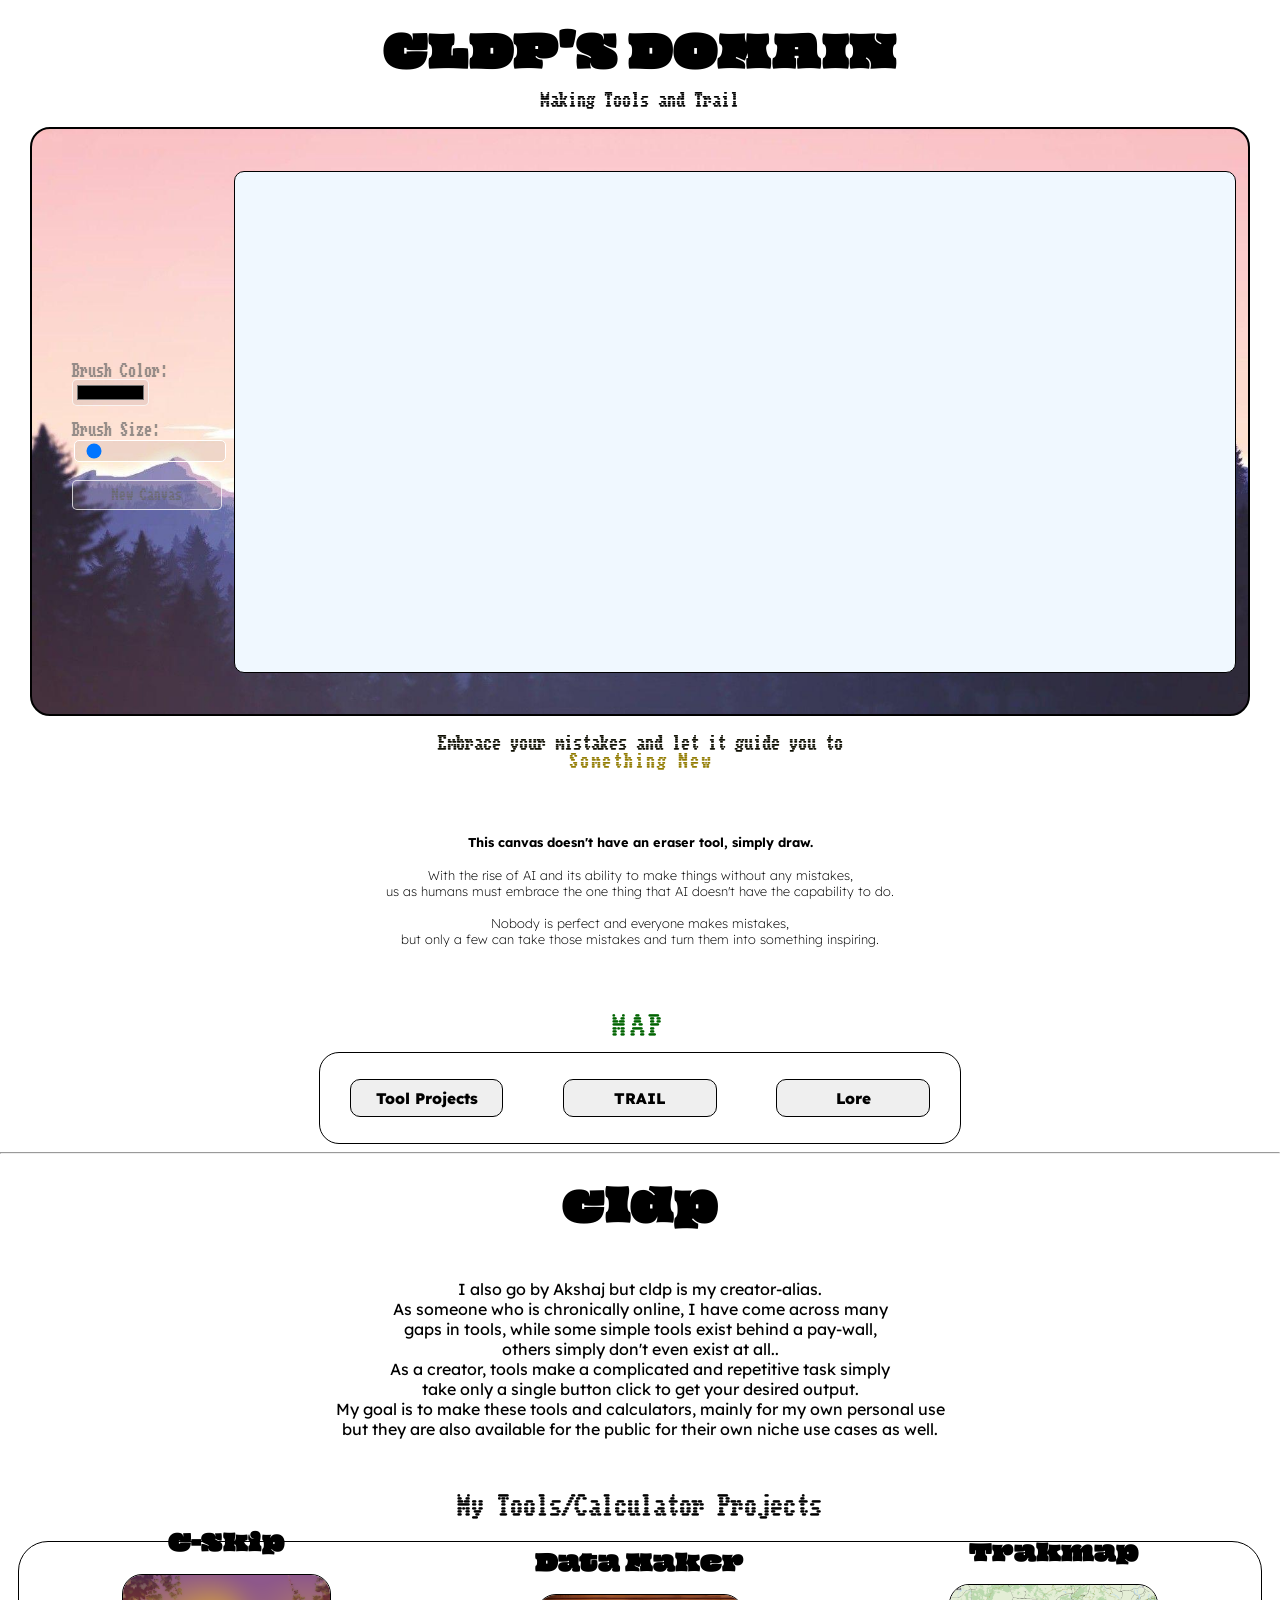
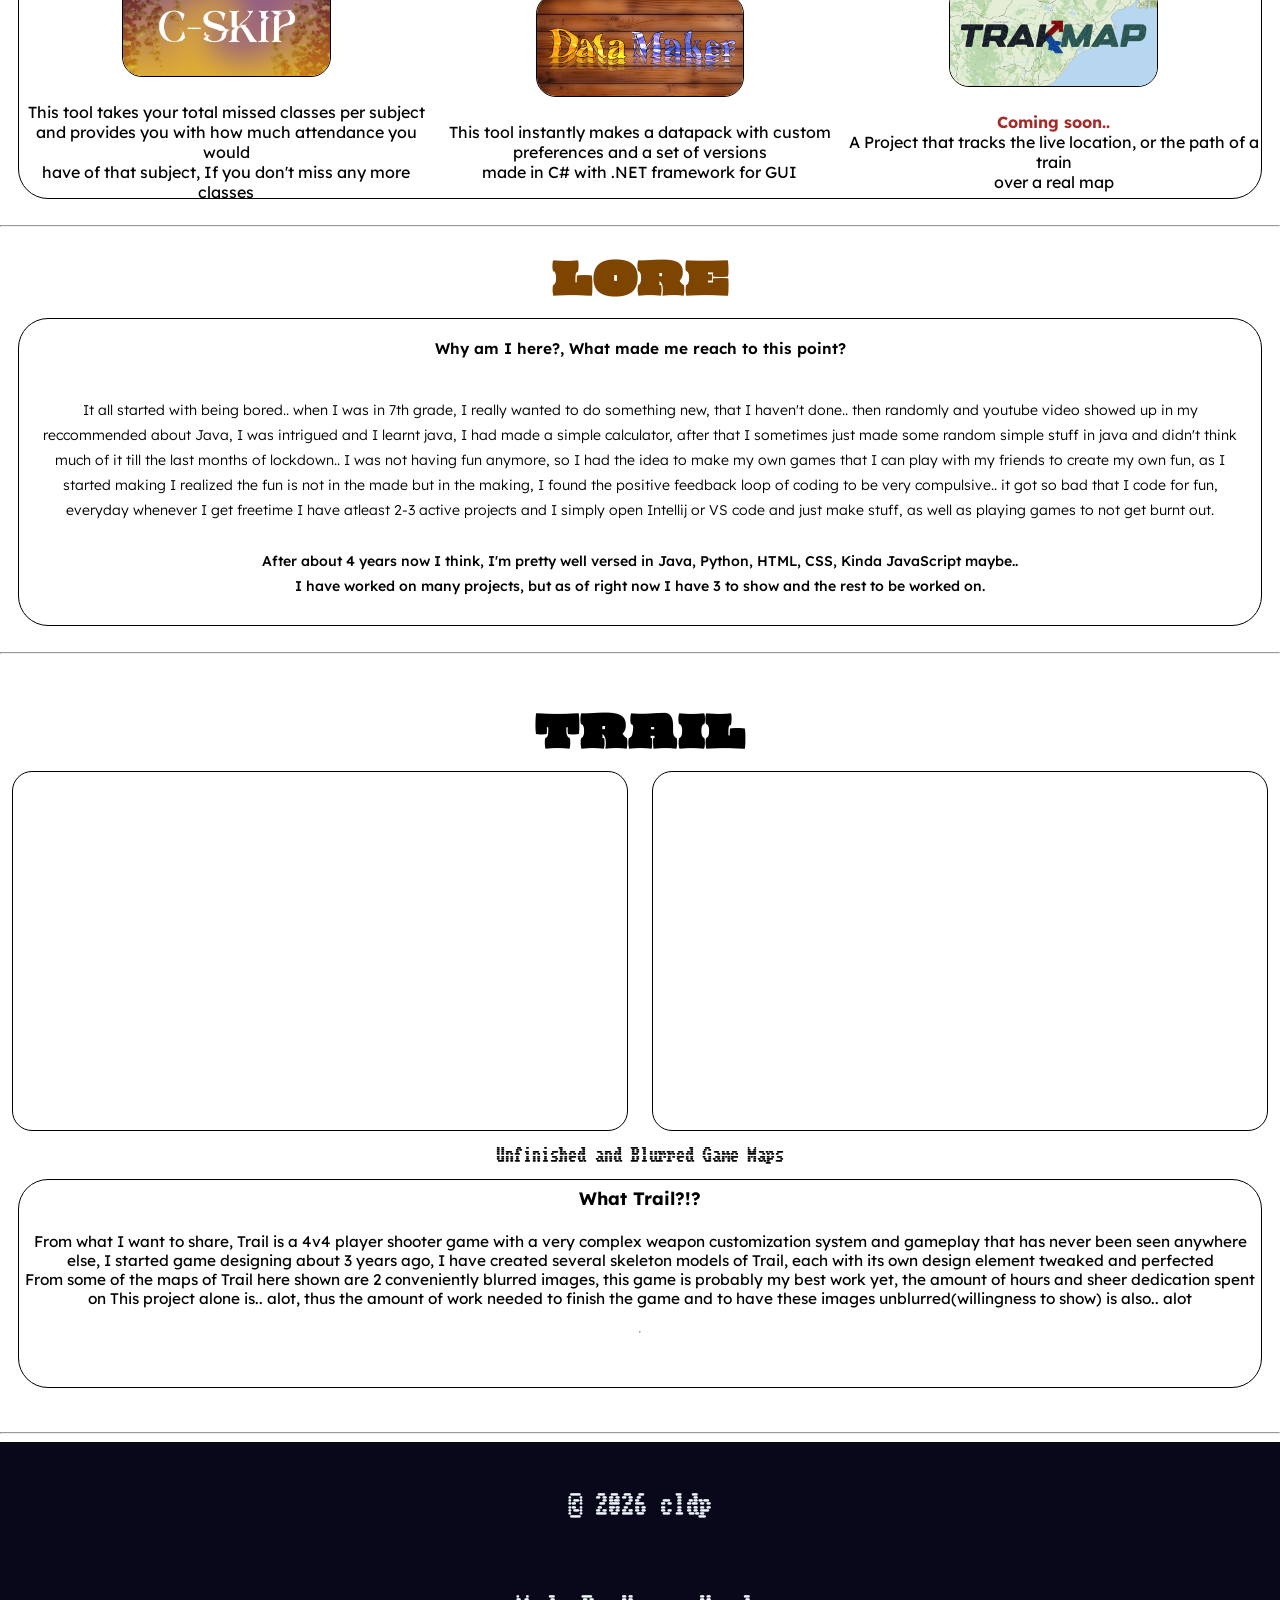
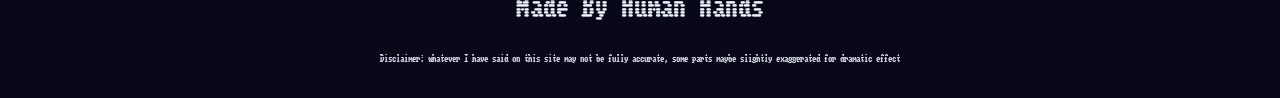
==== index.html @ a24bc2d6 "Added more context" ====
<!DOCTYPE html>

<html>


<head>

<title>cldp domain</title>

<script src="sc.js" defer></script>
<link rel="stylesheet" href="st.css">

<link rel="preconnect" href="https://fonts.googleapis.com">
<link rel="preconnect" href="https://fonts.gstatic.com" crossorigin>
<link href="https://fonts.googleapis.com/css2?family=Lexend+Deca:wght@100..900&family=Oi&family=Workbench&display=swap"" rel="stylesheet">

<link rel="icon" type="image/x-icon" href="icon.png">



<meta name="viewport" content="width=device-width, initial-scale=1.0">

</head>


<body>


<h1 class="main-title">CLDP'S DOMAIN</h1>
<h3 class="pre-text">Making Tools and Trail</h3>

<div id="canvas-container">
    <div id="controls">
    <label for="colorPicker">Brush Color:</label>
    <input type="color" id="colorPicker" value="#000000"><br>

    <label for="brushSize">Brush Size:</label>
    <input type="range" id="brushSize" min="1" max="50" value="5"><br>


    <button onclick="clearCanvas()" id="clearCanvas">New Canvas</button>
</div>
<canvas id="canvas" width="1000" height="500"></canvas>
</div>
<h3 class="pre-text" style="color:rgb(13, 13, 0)">Embrace your mistakes and let it guide you to<br>
    <span style="color:rgb(145, 123, 0); font-weight: 900; letter-spacing: 2px;">Something New</span></h3>
    

<h4 class="pre-text" style="font-family: Lexend Deca; font-size: 1vw; margin-top: 5vw;">This canvas doesn't have an eraser tool, simply draw.</h4>

<h4 class="pre-text" style="font-family: Lexend Deca; font-size: 1vw; margin-top: 1vw; font-weight: 200;">
    With the rise of AI and its ability to make things without any mistakes,<br>
    us as humans must embrace the one thing that AI doesn't have the capability to do.<br><br>
    Nobody is perfect and everyone makes mistakes,<br>
    but only a few can take those mistakes and turn them into something inspiring.
</h4>
<br><br>
<h3 class="pre-text" style="font-size: 2vw; line-height: 1px; letter-spacing: 5px; color:darkgreen">MAP</h3>
<div id="nav-container">
    <button onClick="document.getElementById('proj-t').scrollIntoView();" class="nav-button">Tool Projects</button>
    <button onClick="document.getElementById('info-container').scrollIntoView();" class="nav-button" data-label="trail">TRAIL</button>
    <button onClick="document.getElementById('lore-t').scrollIntoView();" class="nav-button">Lore</button>
    
</div>
<hr>

<h1 class="main-title">cldp</h1><br>
<p class="dText">I also go by Akshaj but cldp is my creator-alias. <br>
    As someone who is chronically online, I have come across many<br>
    gaps in tools, while some simple tools exist behind a pay-wall, <br>
    others simply don't even exist at all..<br>
    As a creator, tools make a complicated and repetitive task simply<br>
    take only a single button click to get your desired output.<br>
    My goal is to make these tools and calculators, mainly for my own personal use<br>
    but they are also available for the public for their own niche use cases as well.</p>

<br>
<h2 class="dTitle" id="proj-t">My Tools/Calculator Projects</h2>
<div id="i-container">
    <div>
        <h3 class="i-title">C-Skip</h3>
        <a href="https://cld4p.github.io/CSkip/" target="_blank"><img src="cskip.png" alt="cskip" class="i-image"></a>
        <p class="i-text">This tool takes your total missed classes per subject<br>
                            and provides you with how much attendance you would <br>
                        have of that subject, If you don't miss any more classes</p>
    </div>

    <div>
        <h3 class="i-title">Data Maker</h3>
        <a href="https://github.com/cld4p/DataMaker" target="_blank"><img src="dmaker.png" alt="dm" class="i-image"></a>
        <p class="i-text">This tool instantly makes a datapack with custom<br>
                        preferences and a set of versions<br> 
                        made in C# with .NET framework for GUI</p>
    </div>

    <div>
        <h3 class="i-title">Trakmap</h3>
        <img src="trakmap.png" alt="trak" class="i-image">
        <p class="i-text"><span style="color:brown"><b>Coming soon..</b></span><br>
                A Project that tracks the live location, or the path of a train<br>
                over a real map</p>
    </div>
</div>
<br>
<hr>

<h1 class="main-title" style="color:rgb(126, 69, 0)" id="lore-t">LORE</h1>
<div id="text-container">
    <p style="margin: 20px;">Why am I here?, What made me reach to this point?</p>
    <p style="margin: 20px; font-weight: 300; font-size: 1.1vw; line-height: 2.8vh;">It all started with being bored.. when I was in 7th grade, I really wanted
        to do something new, that I haven't done.. then randomly and youtube video showed up in my reccommended about Java, I was intrigued and I learnt java, I had made
        a simple calculator, after that I sometimes just made some random simple stuff in java and didn't think much of it till the last months of lockdown.. I was not having
        fun anymore, so I had the idea to make my own games that I can play with my friends to create my own fun, as I started making I realized the fun is not in the
        made but in the making, I found the positive feedback loop of coding to be very compulsive.. it got so bad that I code for fun, everyday whenever I get freetime
        I have atleast 2-3 active projects and I simply open Intellij or VS code and just make stuff, as well as playing games to not get burnt out.
        <br><br>
        <span style="font-weight: 500;">After about 4 years now I think, I'm pretty well versed in Java, Python, HTML, CSS, Kinda JavaScript maybe.. <br>
        I have worked on many projects, but as of right now I have 3 to show and the rest to be worked on.</span>
    </p>
</div>

<br>
<hr>
<br>

<h1 class="main-title">TRAIL</h1>
<div style="display: flex;
    flex-direction: row;
    align-items: center;
    text-align: center;">

<div class="hero-image" style="background-image: url(trail/ls.png);"></div>
<div class="hero-image" style="background-image: url(trail/rs.png);"></div>
</div>

<h2 class="pre-text">Unfinished and Blurred Game Maps</h2>

<div id="info-container" style="height: 23vh;">
    <h3 style="line-height: 1px;">What Trail?!?</h3>
    <p style="font-weight: 400;">From what I want to share, Trail is a 4v4 player shooter
        game with a very complex weapon customization system and gameplay that has never been seen anywhere else,
        I started game designing about 3 years ago, I have created several skeleton models
        of Trail, each with its own design element tweaked and perfected<br>
        From some of the maps of Trail here shown are 2 conveniently blurred images,
        this game is probably my best work yet, the amount of hours and sheer dedication spent on This
        project alone is.. alot, thus the amount of work needed to finish the game and to have these images
        unblurred(willingness to show) is also.. alot
    </p>

<hr>


</div>

<br><br><hr>

<footer id="footer">
    <p>&copy; 2026 cldp</p>
    <br>
    <p>Made By Human Hands</p>
    <p style="font-size: 0.7vw;">Disclaimer: whatever I have said on this site may not be fully accurate, some parts maybe slightly exaggerated for dramatic effect</p>
</footer>

</body>



</html>
---- st.css ----
body {
    display: flexbox;
    margin: 0;
}

html {
    scroll-behavior: smooth;
}

.main-title {
    font-family: "Oi";
    font-weight: 400;
    font-size: 3.5vw;
    text-align: center;
    line-height: 10px;
    margin-top: 4vw;
}

.pre-text {
    font-family: "Workbench";
    font-size: 1.4vw;
    text-align: center;
}

#canvas-container {
    border: 2px solid black;
    width: 95%;
    height: 65vh;
    margin: auto;
    border-radius: 20px;
    display: flex;
    background-image: url(canvas_bg.png);
    background-size: cover;
}

#canvas {
    border: 1px solid black;
    border-radius: 10px;
    margin: auto;
    touch-action: none;
    background-color: aliceblue;
}

#controls {
    font-family: "Workbench";
    color: rgba(104, 104, 104, 0.902);
    margin-top: 30px;
    margin-left: 40px;
    justify-content: center;
    display: flex;
    flex-direction: column
}

#colorPicker{
    border: 1px solid rgba(255, 255, 255, 0.749);
    background-color: #a18d8d2c;
    border-radius: 5px;
    width: 6vw;
}

input[type="range"] {
  -webkit-appearance: none;
  appearance: none;
  width: 100%;
  background: #a18d8d2c;
  border: 1px solid white;
  border-radius: 5px;
  height: 20px;
}

#clearCanvas {
    border: 1px solid rgba(255, 255, 255, 0.749);
    background-color: #a18d8d2c;
    border-radius: 5px;
    height: 30px;
    width: 150px;
    color: rgba(104, 104, 104, 0.902);
    font-family: "Workbench";
}

.dText {
    font-family: Lexend Deca;
    font-weight: 400;
    text-align: center;
}

.dTitle {
    font-family: Workbench;
    font-weight: 700;
    text-align: center;
    font-size: 2vw;
}

#i-container {
    display: flex;
    flex-direction: row;
    align-items: center;
    text-align: center;

    border: 1px solid black;
    border-radius: 30px;

    height: 20vw;
    width: 97%; 
    margin: auto;
}

.i-image {
    max-width: 50%;
    height: auto;
    margin: 5px 0;
    border: 1px solid black;
    border-radius: 20px;
    transition: 0.4s;
}

.i-image:hover {
    scale:1.2;
    box-shadow: 0 0 4vw #b5c6ffd7;
}

.i-title {
    text-align: center;
    font-family: Oi;
    font-weight: 400;
    font-size: 1.8vw;
    line-height: 2px;
}

.i-text {
    text-align: center;
    font-family: Lexend Deca;
    font-weight: 400'
}

#nav-container {
    display: flex;
    flex-direction: row;
    align-items: center;
    text-align: center;

    border: 1px solid black;
    border-radius: 20px;

    height: 7vw;
    width: 50%; 
    margin: auto;
}

.nav-button {
    border: 1px solid;
    border-radius: 10px;
    height: 3vw;
    width: 12vw;
    font-family: "Lexend Deca";
    font-weight: 800;
    font-size: 1.2vw;
    margin: auto;
    cursor: pointer;
    transition: 0.4s;
}

.nav-button:hover {
    box-shadow: 0 0 4vw #b5c6ffd7;
    border-color: aquamarine;
    background-color: rgb(193, 231, 238);
}

.nav-button[data-label="trail"]:hover {
    box-shadow: 0 0 6vw #be0286bc;
    border-color: rgb(110, 7, 95);
    background-color: rgb(5, 2, 10);
    color:white;
}

#text-container, #info-container {
    display: flex;
    flex-direction: column;
    align-items: center;
    text-align: center;

    border: 1px solid black;
    border-radius: 30px;

    height: 34vh;
    width: 97%; 
    margin: auto;

    font-family: Lexend Deca;
    font-weight: 600;
    font-size: 1.2vw;
}

.hero-image {
    margin: auto;
    border: 1px solid black;
    border-radius: 20px;
    height: 28vw;
    width: 48vw;

    background-size: cover;
}

#footer {
    margin: auto;
    width: 100%;
    height: 20vw;
    background-color: rgb(8, 8, 26);
    text-align: center;
    justify-content: center;
    display: flex;
    color:aliceblue;

    font-family: Workbench;
    font-size: 2vw;
    flex-direction: column;
}
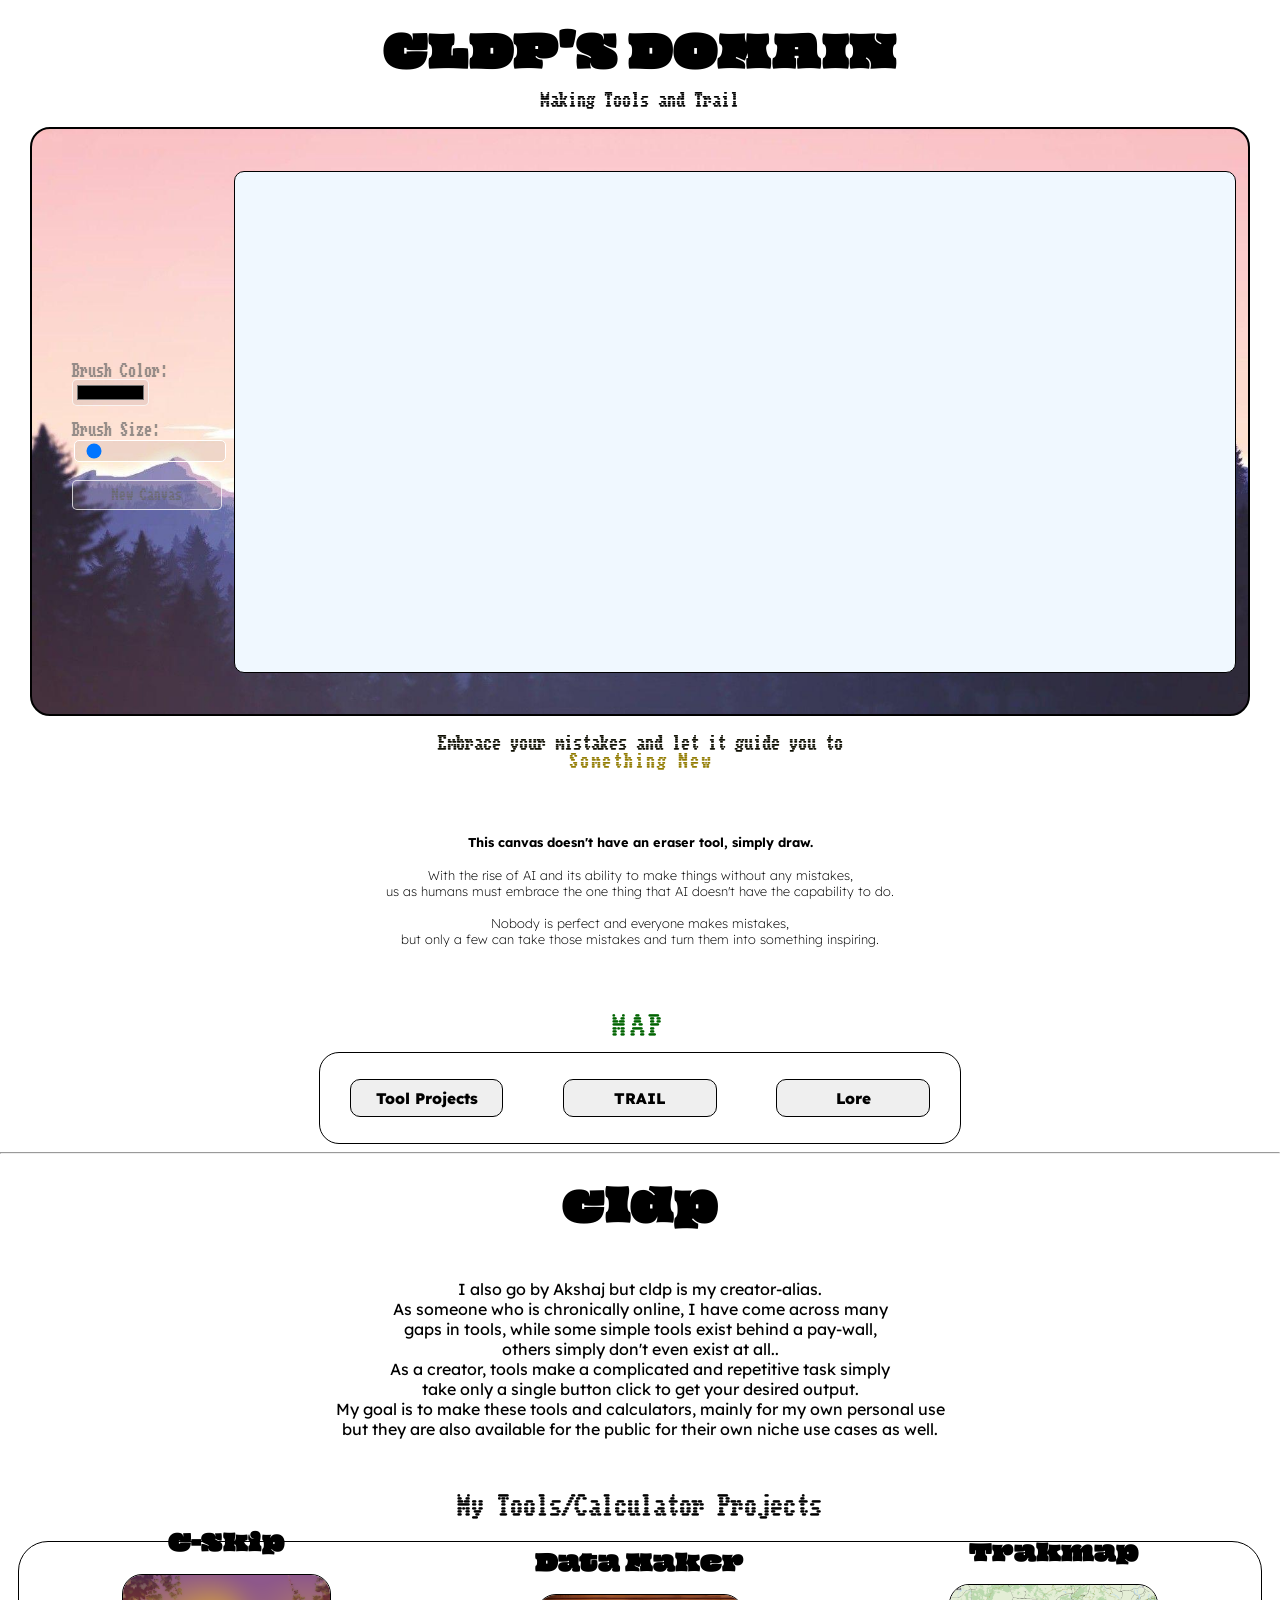
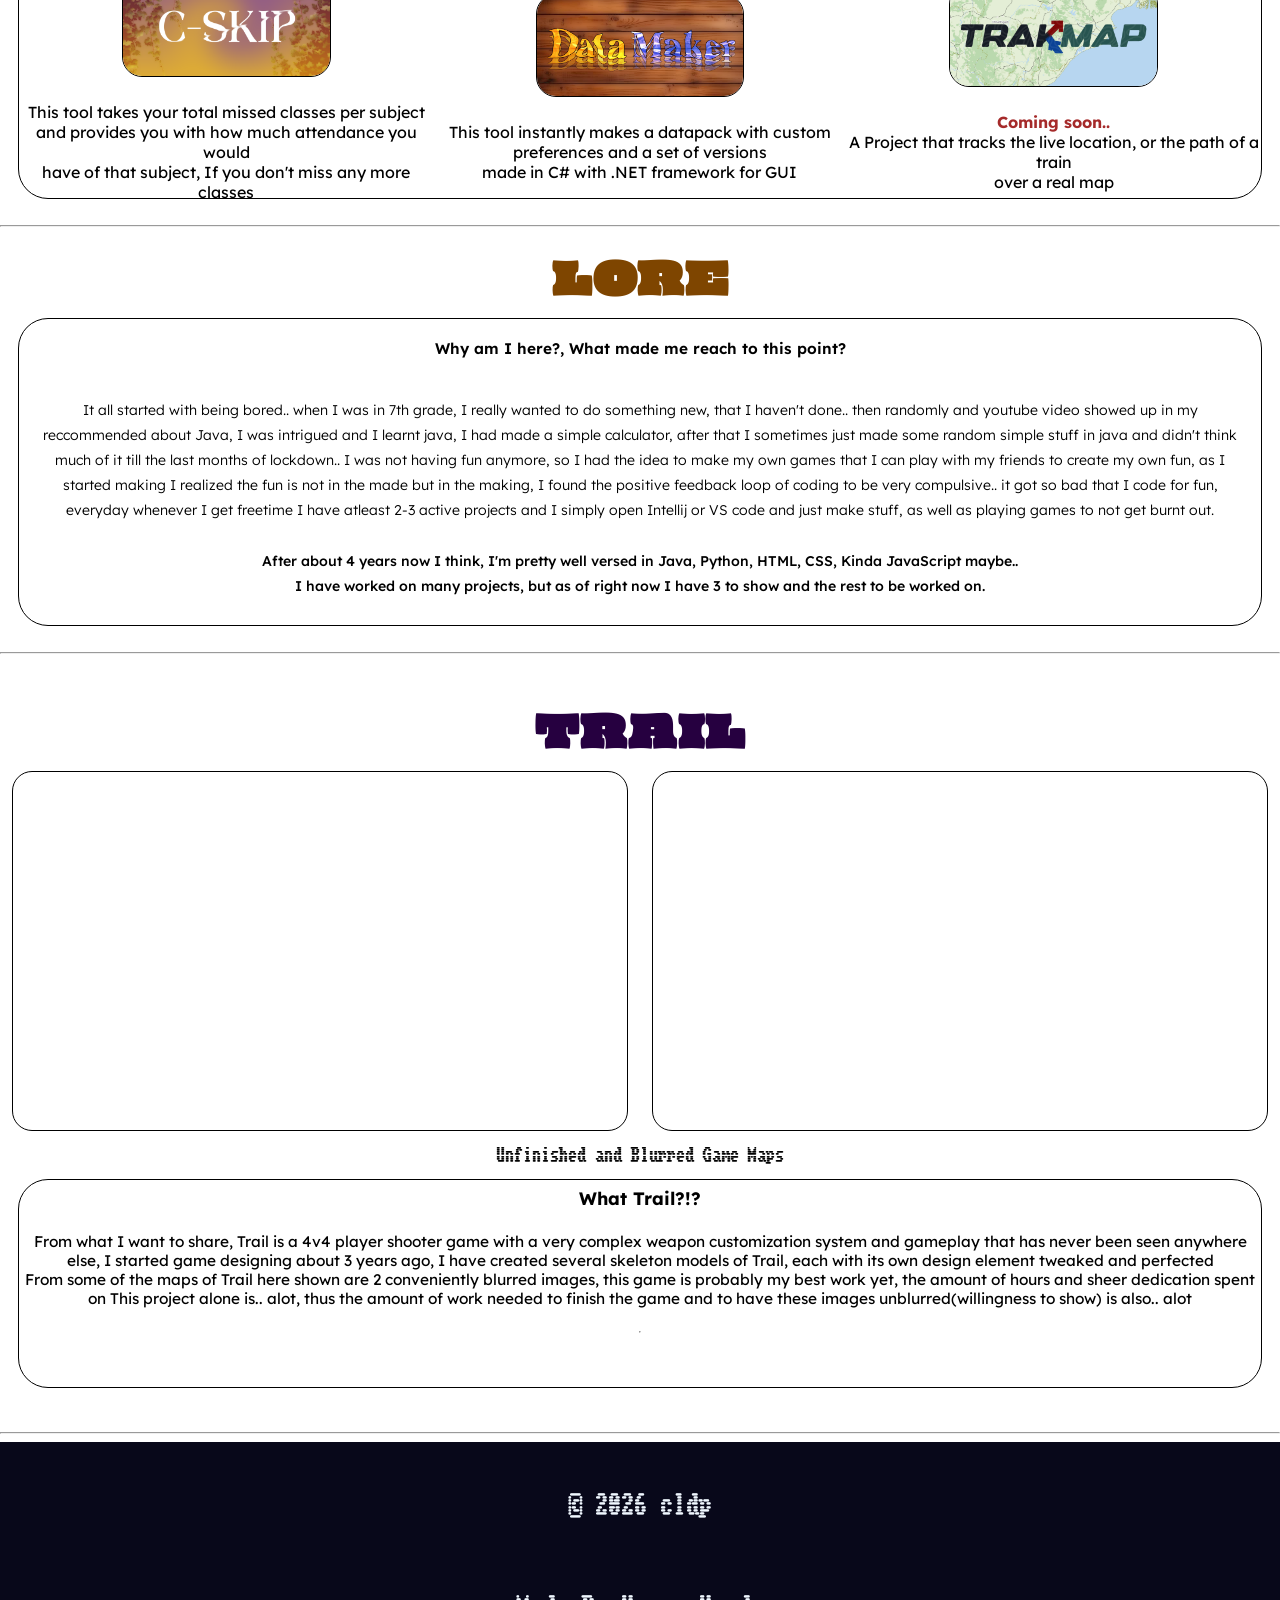
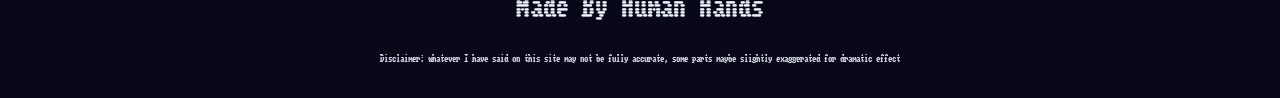
==== commit 8c2b8c88: "Added Up button and polishes" ====
--- a/index.html
+++ b/index.html
@@ -42,6 +42,9 @@
 </div>
 <canvas id="canvas" width="1000" height="500"></canvas>
 </div>
+
+<button id="topBtn" class="hidden">↥</button>
+
 <h3 class="pre-text" style="color:rgb(13, 13, 0)">Embrace your mistakes and let it guide you to<br>
     <span style="color:rgb(145, 123, 0); font-weight: 900; letter-spacing: 2px;">Something New</span></h3>
     
@@ -58,7 +61,7 @@
 <h3 class="pre-text" style="font-size: 2vw; line-height: 1px; letter-spacing: 5px; color:darkgreen">MAP</h3>
 <div id="nav-container">
     <button onClick="document.getElementById('proj-t').scrollIntoView();" class="nav-button">Tool Projects</button>
-    <button onClick="document.getElementById('info-container').scrollIntoView();" class="nav-button" data-label="trail">TRAIL</button>
+    <button onClick="document.getElementById('tra-t').scrollIntoView();" class="nav-button" data-label="trail">TRAIL</button>
     <button onClick="document.getElementById('lore-t').scrollIntoView();" class="nav-button">Lore</button>
     
 </div>
@@ -123,7 +126,7 @@
 <hr>
 <br>
 
-<h1 class="main-title">TRAIL</h1>
+<h1 class="main-title" id="tra-t" style="color:rgb(38, 0, 64)">TRAIL</h1>
 <div style="display: flex;
     flex-direction: row;
     align-items: center;
--- a/st.css
+++ b/st.css
@@ -56,6 +56,7 @@
     background-color: #a18d8d2c;
     border-radius: 5px;
     width: 6vw;
+    cursor: pointer;
 }
 
 input[type="range"] {
@@ -76,6 +77,32 @@
     width: 150px;
     color: rgba(104, 104, 104, 0.902);
     font-family: "Workbench";
+    cursor: pointer;
+}
+
+#topBtn {
+  position: fixed;
+  bottom: 20px;
+  right: 20px;
+  padding: 10px 15px;
+  background-color: #192f4870;
+  color: white;
+  border: 1px solid #d8d8d8d8;
+  border-radius: 50px;
+  cursor: pointer;
+  transition: opacity 0.3s ease;
+  backdrop-filter: blur(10px);
+  transition: .4s;
+}
+
+#topBtn:hover {
+    color:brown
+}
+
+.hidden {
+  opacity: 0;
+  visibility: hidden;
+  pointer-events: none;
 }
 
 .dText {
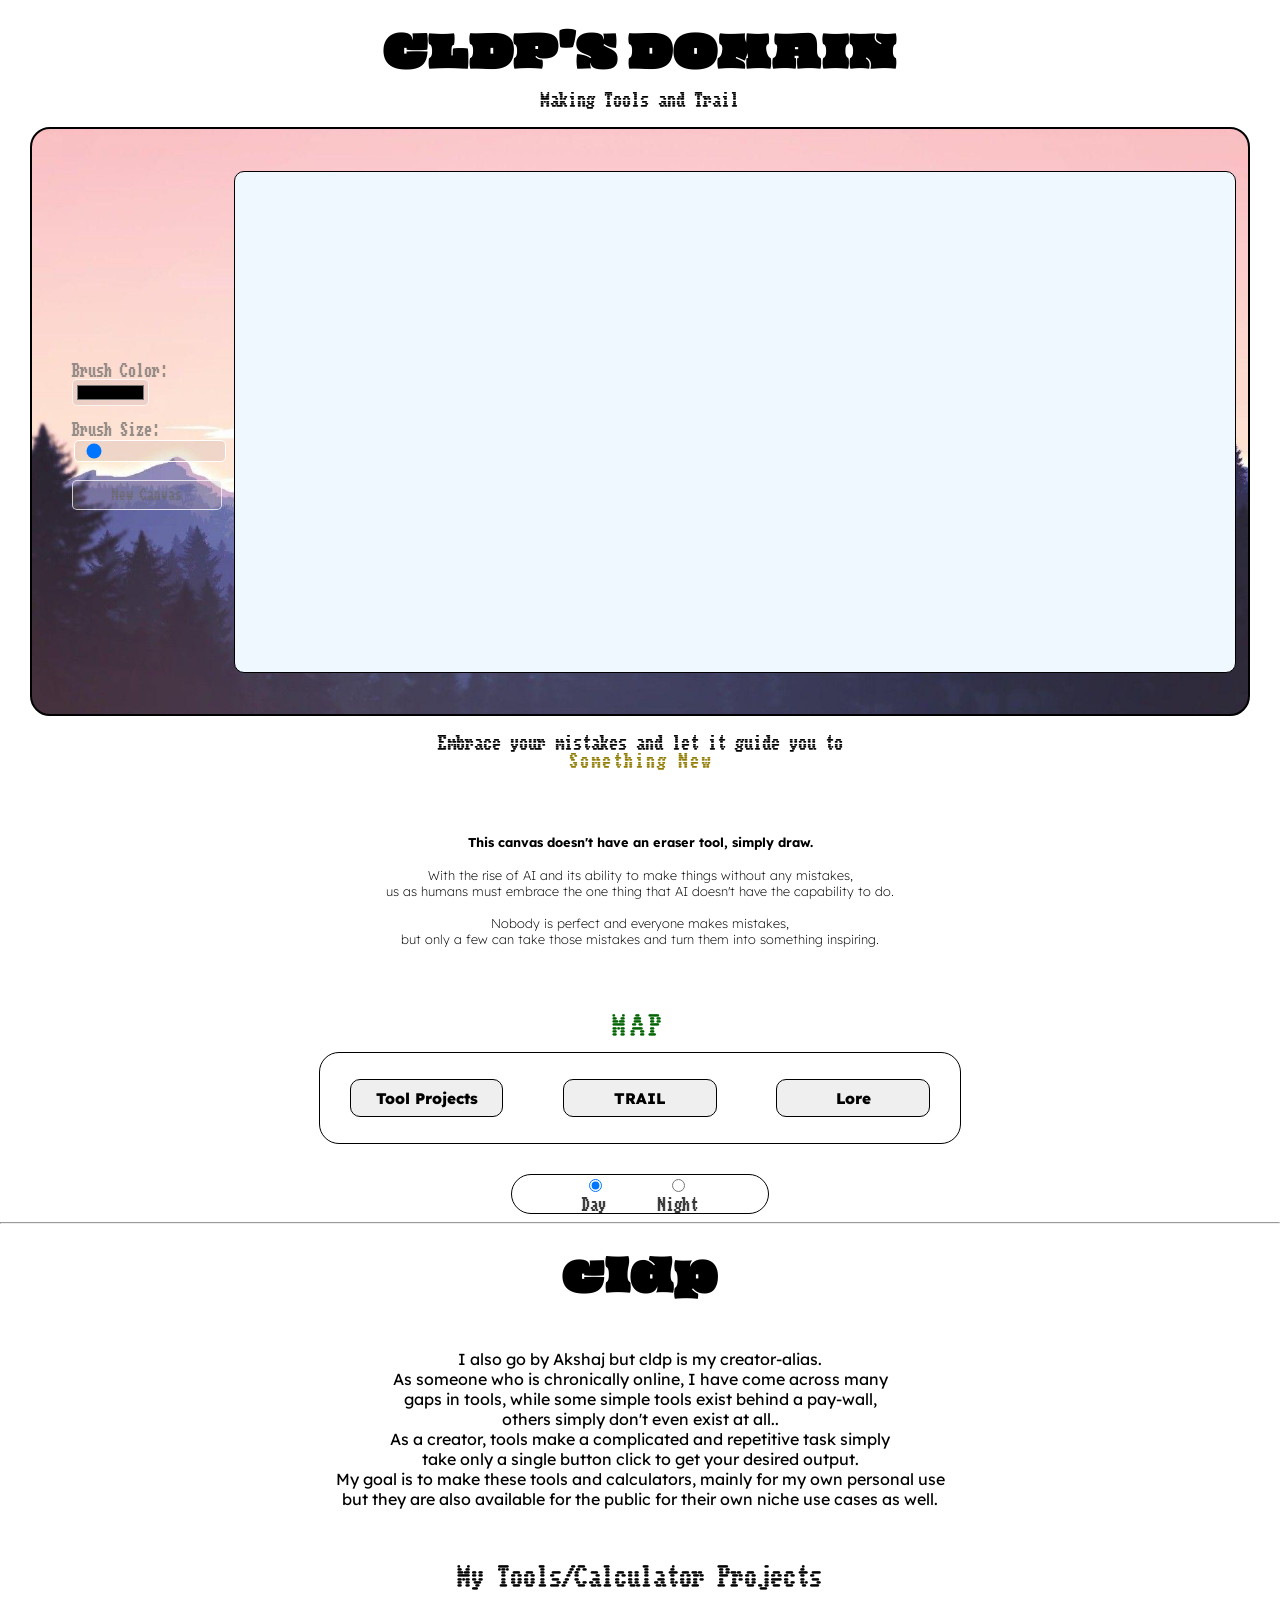
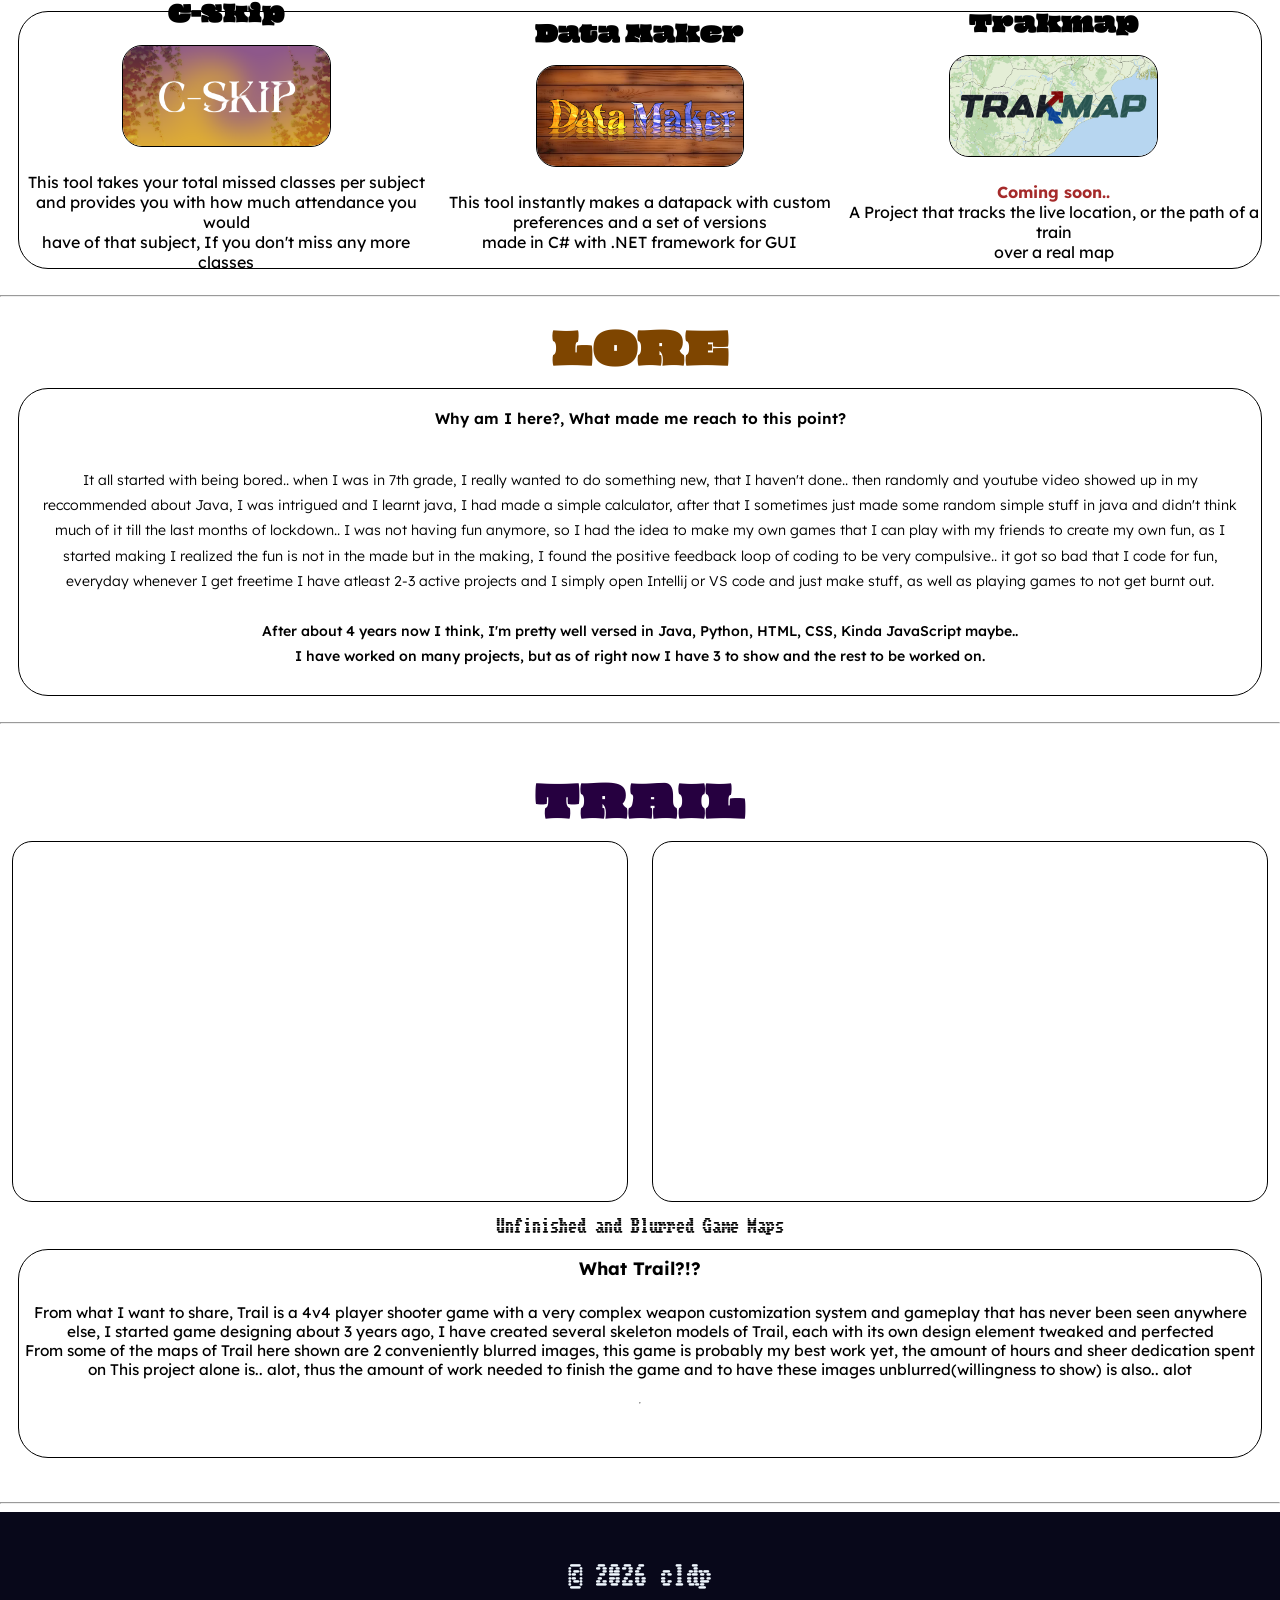
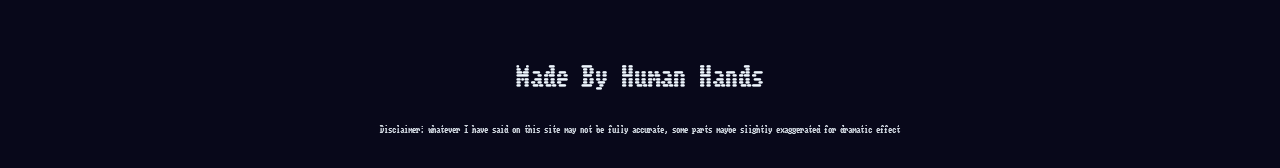
==== commit 5621be7f: "Added Light-Dark mode" ====
--- a/index.html
+++ b/index.html
@@ -29,6 +29,7 @@
 <h1 class="main-title">CLDP'S DOMAIN</h1>
 <h3 class="pre-text">Making Tools and Trail</h3>
 
+
 <div id="canvas-container">
     <div id="controls">
     <label for="colorPicker">Brush Color:</label>
@@ -45,9 +46,8 @@
 
 <button id="topBtn" class="hidden">↥</button>
 
-<h3 class="pre-text" style="color:rgb(13, 13, 0)">Embrace your mistakes and let it guide you to<br>
+<h3 class="pre-text">Embrace your mistakes and let it guide you to<br>
     <span style="color:rgb(145, 123, 0); font-weight: 900; letter-spacing: 2px;">Something New</span></h3>
-    
 
 <h4 class="pre-text" style="font-family: Lexend Deca; font-size: 1vw; margin-top: 5vw;">This canvas doesn't have an eraser tool, simply draw.</h4>
 
@@ -65,6 +65,17 @@
     <button onClick="document.getElementById('lore-t').scrollIntoView();" class="nav-button">Lore</button>
     
 </div>
+
+<div id="nav-container" style="height:3vw; width: 20%; justify-content: center; margin-top: 30px;">
+    <div class="r-sep">
+    <input type="radio" id="light-mode" name="mode" value="light" checked>
+    <label for="light-mode">Day</label></div>
+
+    <div class="r-sep">
+    <input type="radio" id="dark-mode" name="mode" value="dark">
+    <label for="dark-mode">Night</label></div>
+</div>
+
 <hr>
 
 <h1 class="main-title">cldp</h1><br>
--- a/st.css
+++ b/st.css
@@ -1,11 +1,23 @@
+
+body.dark-mode {
+  --bg-color: #121212;
+  --text-color: #f0f0f0;
+}
+
 body {
-    display: flexbox;
-    margin: 0;
+  display: flexbox;
+  margin: 0;
+
+  background-color: var(--bg-color);
+  color: var(--text-color);
+  transition: background-color 0.3s ease, color 0.3s ease;
 }
 
 html {
     scroll-behavior: smooth;
 }
+
+
 
 .main-title {
     font-family: "Oi";
@@ -99,6 +111,17 @@
     color:brown
 }
 
+
+
+.r-sep {
+  display: flex;
+  flex-direction: column;
+  align-items: center;
+  gap: 5px;  
+  margin: 2vw;
+  font-family: Workbench;
+}
+
 .hidden {
   opacity: 0;
   visibility: hidden;
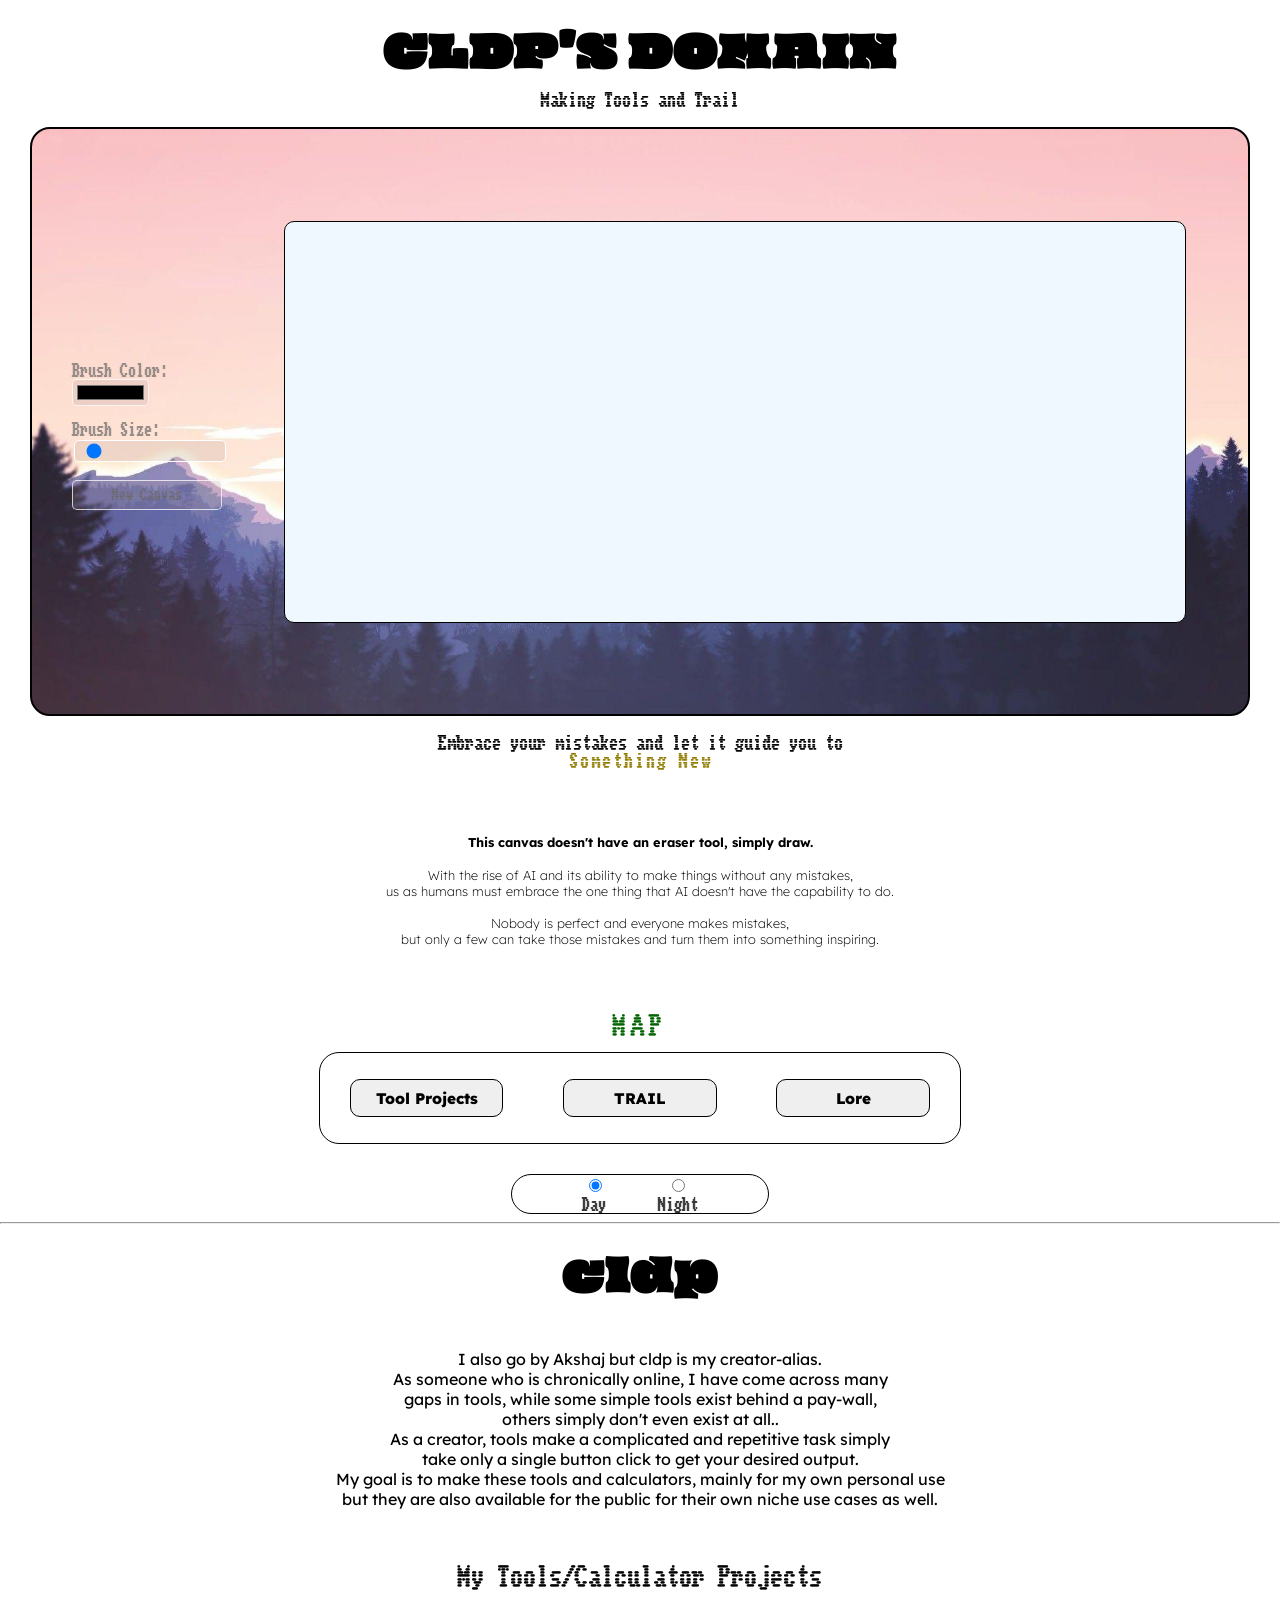
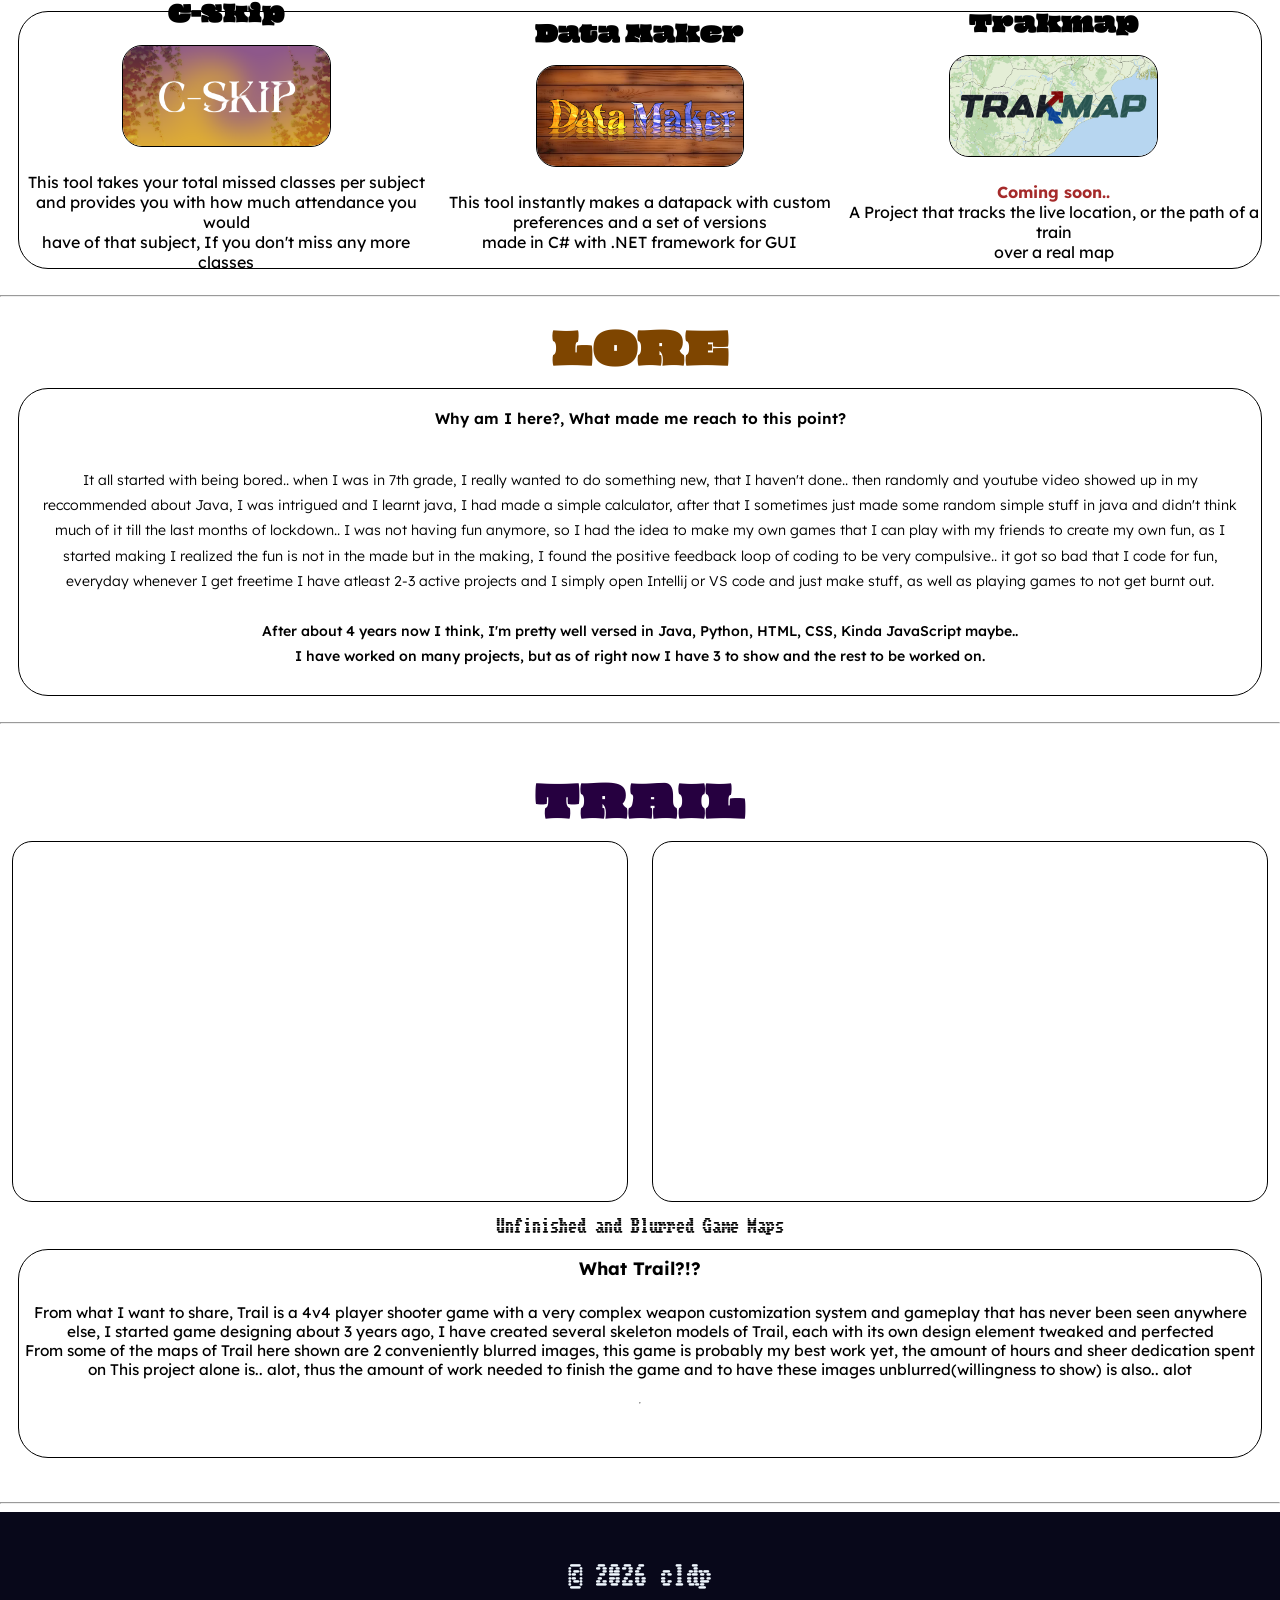
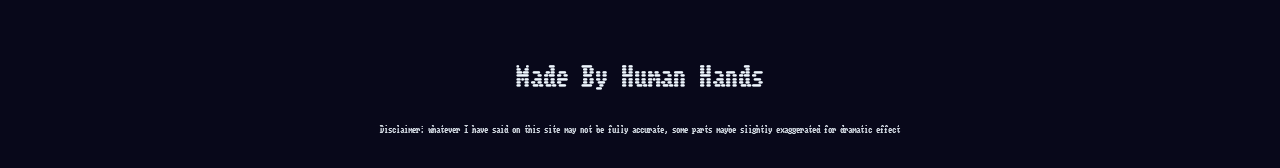
==== commit 2d77bc8c: "canvas compatible" ====
--- a/index.html
+++ b/index.html
@@ -41,7 +41,7 @@
 
     <button onclick="clearCanvas()" id="clearCanvas">New Canvas</button>
 </div>
-<canvas id="canvas" width="1000" height="500"></canvas>
+<canvas id="canvas" width="900" height="400"></canvas>
 </div>
 
 <button id="topBtn" class="hidden">↥</button>
